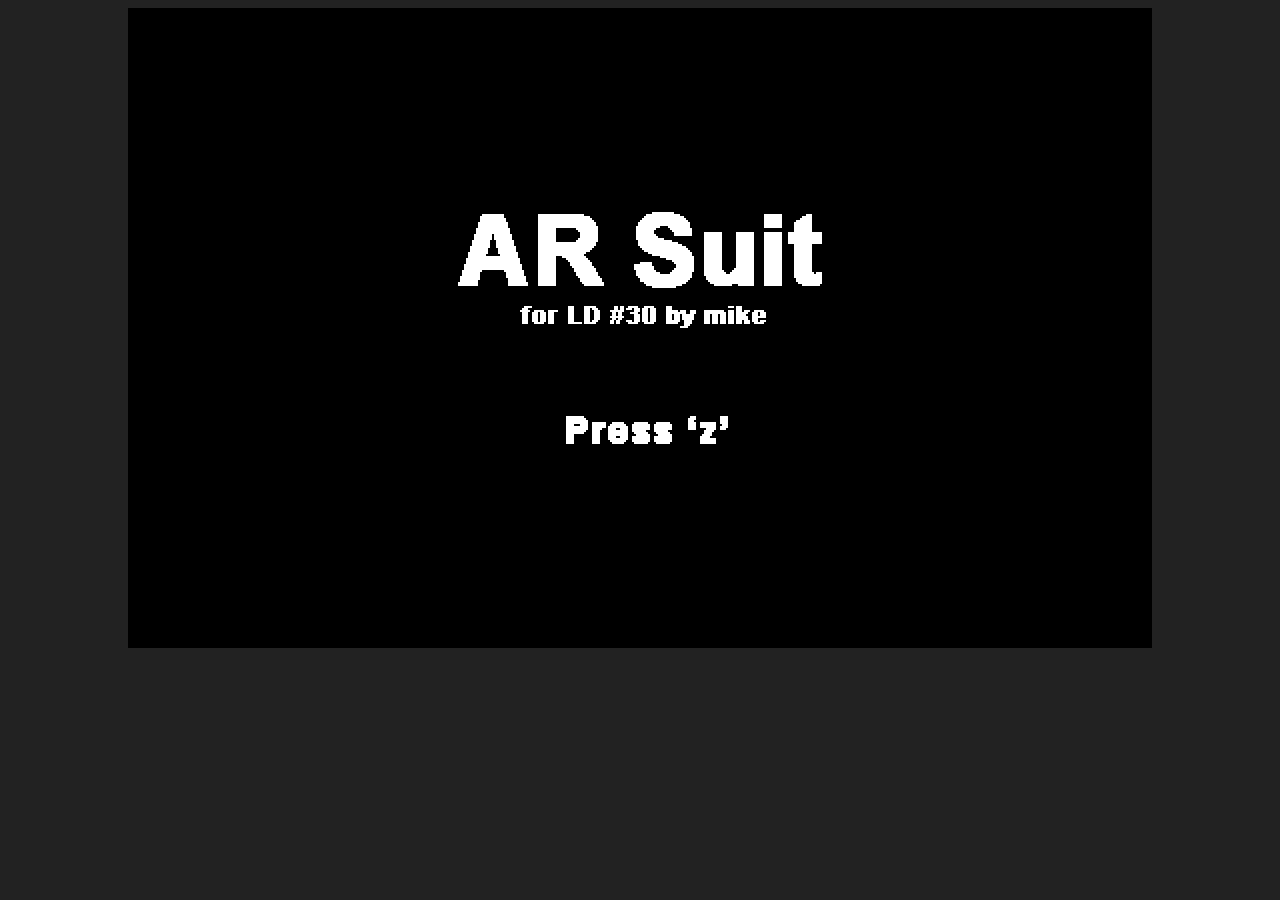
==== ld30/index.html @ 3d9d9289 "added ar suit" ====
<!doctype html>
<html>
<head>
  <title>libGDX application</title>
  <meta http-equiv="content-type" content="text/html; charset=UTF-8">
  <meta id="gameViewport" name="viewport" content="width=device-width initial-scale=1">
  <link href="styles.css" rel="stylesheet" type="text/css">
</head>

<body>

<div align="center" id="embed-html"></div>
<script type="text/javascript" src="html/html.nocache.js"></script>
</body>

<script>
function handleMouseDown(evt) {
  evt.preventDefault();
  evt.stopPropagation();
  window.focus();
}

function handleMouseUp(evt) {
  evt.preventDefault();
  evt.stopPropagation();
}
document.addEventListener('contextmenu', event => event.preventDefault());
document.getElementById('embed-html').addEventListener('mousedown', handleMouseDown, false);
document.getElementById('embed-html').addEventListener('mouseup', handleMouseUp, false);
</script>
</html>
---- ld30/styles.css ----
canvas {
    cursor: default;
    outline: none;
}

body {
    background-color: #222222;
}

p {
    text-align: center;
    color: #eeeeee;
}

a {
    text-align: center;
    color: #bbbbff;
}

.superdev {
    color: rgb(37,37,37);
    text-shadow: 0px 1px 1px rgba(250,250,250,0.1);
    font-size: 50pt;
    display: block;
    position: relative;
    text-decoration: none;
    background-color: rgb(83,87,93);
    box-shadow: 0px 3px 0px 0px rgb(34,34,34),
                0px 7px 10px 0px rgb(17,17,17),
                inset 0px 1px 1px 0px rgba(250, 250, 250, .2),
                inset 0px -12px 35px 0px rgba(0, 0, 0, .5);
    width: 70px;
    height: 70px;
    border: 0;
    border-radius: 35px;
    text-align: center;
    line-height: 68px;
}

.superdev:active {
    box-shadow: 0px 0px 0px 0px rgb(34,34,34),
                0px 3px 7px 0px rgb(17,17,17),
                inset 0px 1px 1px 0px rgba(250, 250, 250, .2),
                inset 0px -10px 35px 5px rgba(0, 0, 0, .5);
    background-color: rgb(83,87,93);
    top: 3px;
    color: #fff;
    text-shadow: 0px 0px 3px rgb(250,250,250);
}

.superdev:hover {
    background-color: rgb(100,100,100);
}
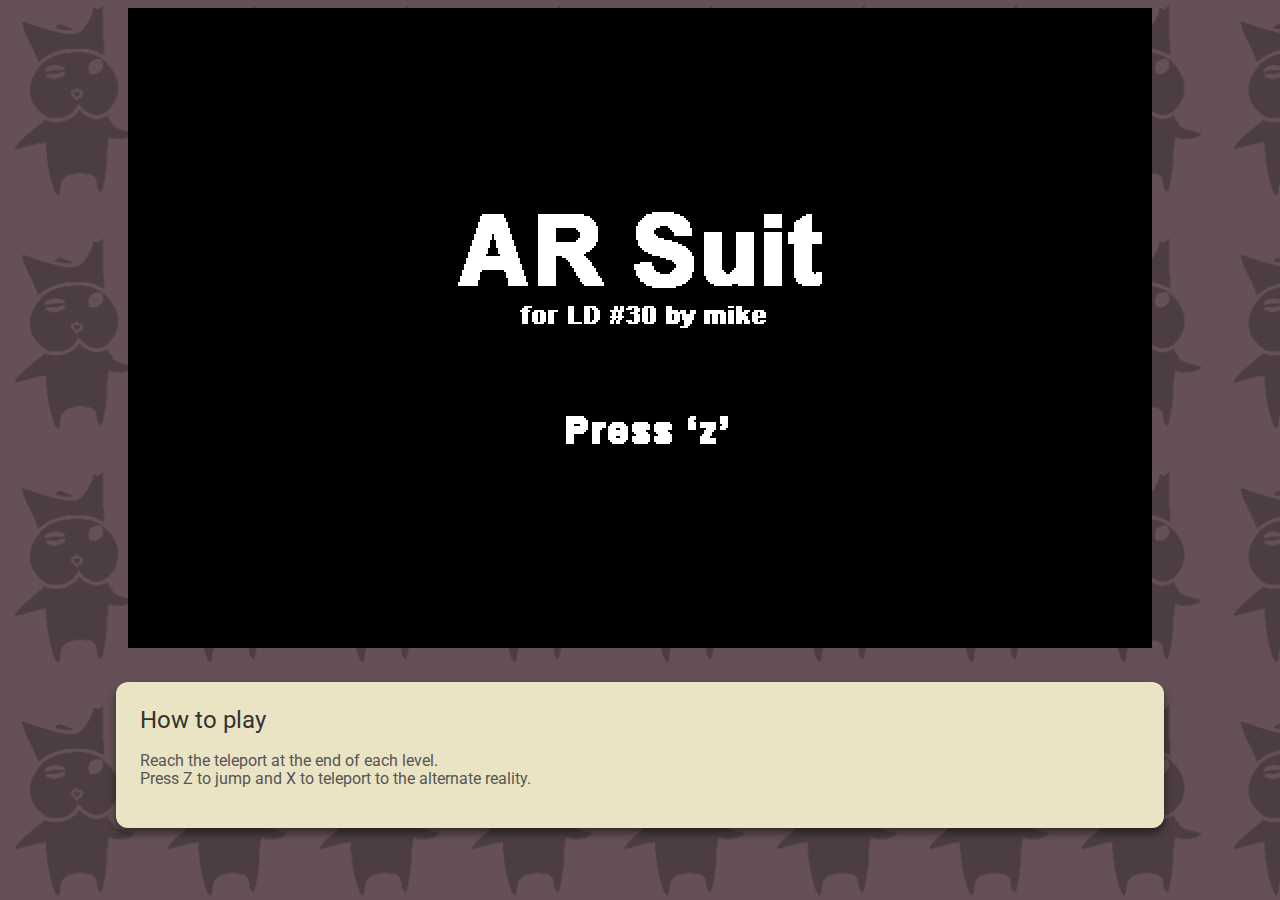
==== commit af04d2e5: "ar suit site" ====
--- a/ld30/index.html
+++ b/ld30/index.html
@@ -1,31 +1,25 @@
 <!doctype html>
 <html>
-<head>
-  <title>libGDX application</title>
-  <meta http-equiv="content-type" content="text/html; charset=UTF-8">
-  <meta id="gameViewport" name="viewport" content="width=device-width initial-scale=1">
-  <link href="styles.css" rel="stylesheet" type="text/css">
-</head>
+	<head>
+		<title>AR Suit</title>
+		<meta http-equiv="content-type" content="text/html; charset=UTF-8">
+		<meta id="gameViewport" name="viewport" content="width=device-width initial-scale=1">
+		<link rel="stylesheet" href="https://fonts.googleapis.com/css?family=Roboto">
+		<link href="styles.css" rel="stylesheet" type="text/css">
+		<script type="text/javascript" src="html/html.nocache.js"></script>
+		<script defer src="script.js"></script>
+	</head>
 
-<body>
+	<body>
+		<div align="center" id="embed-html"></div>
+		<div style="height: 30px"></div>
+		
+		<div class="game-box">
 
-<div align="center" id="embed-html"></div>
-<script type="text/javascript" src="html/html.nocache.js"></script>
-</body>
-
-<script>
-function handleMouseDown(evt) {
-  evt.preventDefault();
-  evt.stopPropagation();
-  window.focus();
-}
-
-function handleMouseUp(evt) {
-  evt.preventDefault();
-  evt.stopPropagation();
-}
-document.addEventListener('contextmenu', event => event.preventDefault());
-document.getElementById('embed-html').addEventListener('mousedown', handleMouseDown, false);
-document.getElementById('embed-html').addEventListener('mouseup', handleMouseUp, false);
-</script>
+			<div class="list-header">How to play</div>
+			<p class="exact">Reach the teleport at the end of each level.
+Press Z to jump and X to teleport to the alternate reality.</p>
+		</div>
+	
+	</body>
 </html>
--- a/ld30/styles.css
+++ b/ld30/styles.css
@@ -1,15 +1,66 @@
+:root {
+	--cbg: #655057;
+	--ct: #555;
+	--ctt: #333;
+}
+
+* {
+	scrollbar-width: thin;
+	scrollbar-color: var(--cbg) #00000000;
+}
+
 canvas {
     cursor: default;
     outline: none;
 }
 
-body {
-    background-color: #222222;
+html {
+	display: table;
+	margin: auto;
+	background-color: var(--cbg);
+	background-image: url("/bg.png");
+	background-repeat: space;
+	height: 100%;
+	font-family: 'Roboto';
+	color: #333;
+}
+
+.header {
+	font-weight: 700;
+	font-size: 56px;
+	color: #080808;
+	margin-top: 30px;
+	margin-bottom: 30px;
+	text-align: center;
+	color: #fff;
+}
+
+.game-box {
+	float: left;
+	padding: 24px;
+	background-color: #ebe4c4;
+	border-radius: 12px;
+	box-shadow: 0px 5px 8px #00000080;
+	width: 1000px;
+	transition: 0.3s;
+	margin-bottom: 50px;
+	color: var(--ct);
+}
+
+.list-header {
+	font-weight: 400;
+	font-size: 24px;
+	color: var(--ctt);
+	margin-bottom: 18px;
 }
 
 p {
-    text-align: center;
-    color: #eeeeee;
+	font-size: 16px;
+}
+
+.exact {
+	white-space: pre;
+	line-height: 18px;
 }
 
 a {
